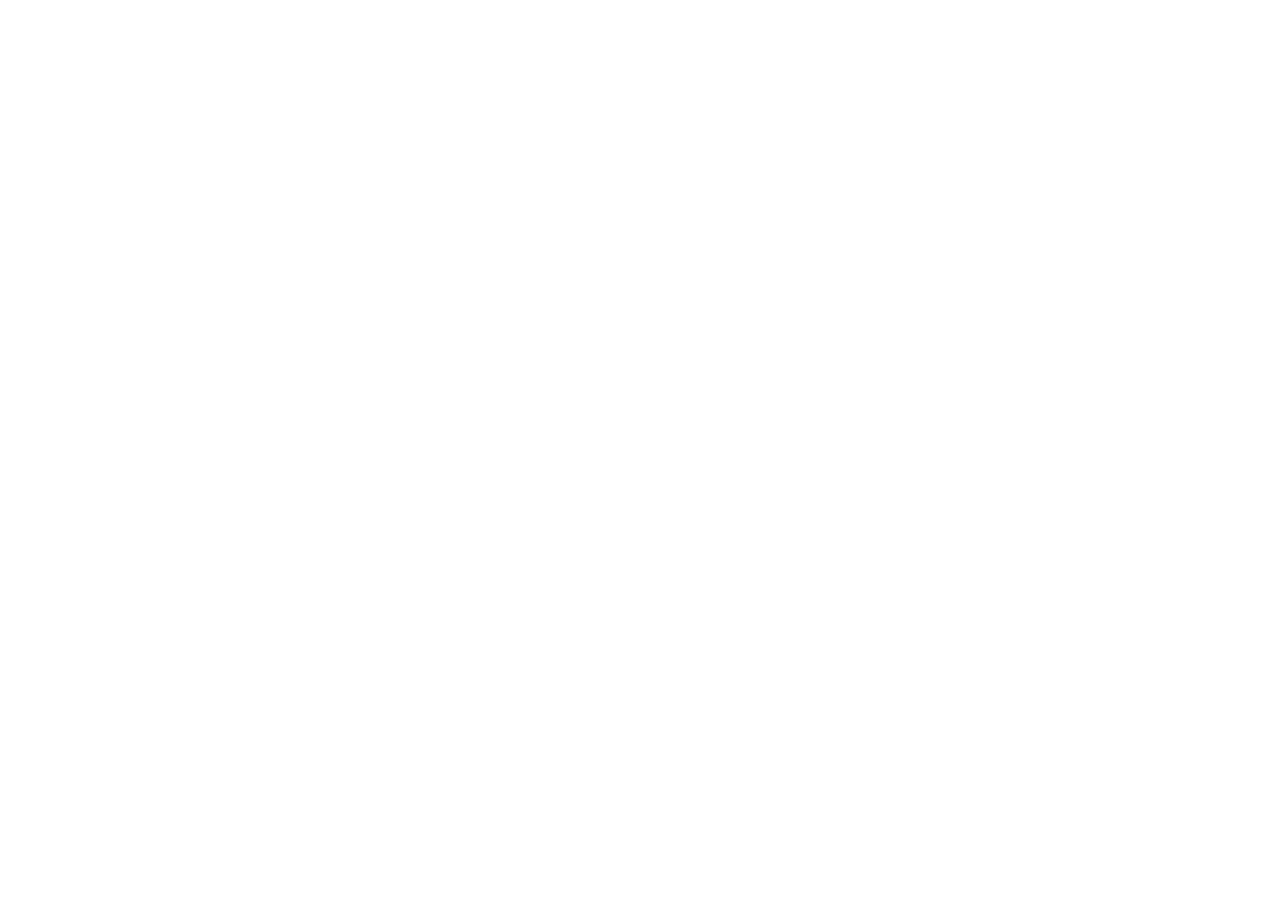
==== index.html @ 2722881d "basic files added" ====
<!DOCTYPE html>
<html lang="en">
<head>
    <meta charset="UTF-8">
    <meta http-equiv="X-UA-Compatible" content="IE=edge">
    <meta name="viewport" content="width=device-width, initial-scale=1.0">
    <title>Document</title>
</head>
<body>
    
</body>
</html>
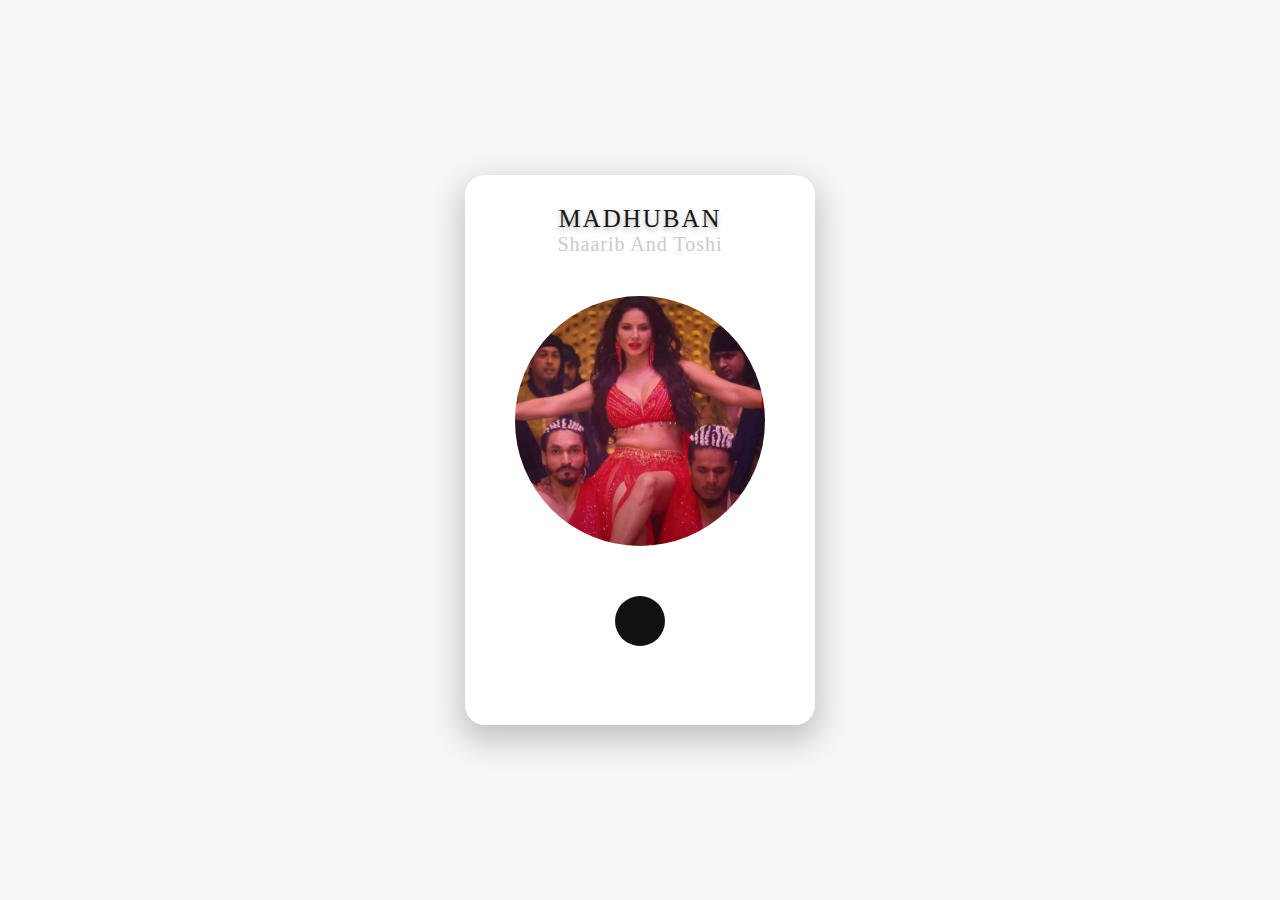
==== commit ce727c74: "a file deleted" ====
--- a/index.html
+++ b/index.html
@@ -4,9 +4,30 @@
     <meta charset="UTF-8">
     <meta http-equiv="X-UA-Compatible" content="IE=edge">
     <meta name="viewport" content="width=device-width, initial-scale=1.0">
-    <title>Document</title>
+    <title>Music By Manas</title>
+    <link rel="stylesheet" href="https://pro.fontawesome.com/releases/v5.10.0/css/all.css" integrity="sha384-AYmEC3Yw5cVb3ZcuHtOA93w35dYTsvhLPVnYs9eStHfGJvOvKxVfELGroGkvsg+p" crossorigin="anonymous"/>
+    <link rel="stylesheet" href="css/style.css">
+    <link rel="icon" href="./images/fav_icon.png" type="image/x-icon">
 </head>
 <body>
-    
+    <div class="main_div">
+        <div class="music_container">
+            <h2 id="title">Madhuban</h2>
+            <h3 id="artist">Shaarib and Toshi</h3>
+            <div class="img_container">
+                <img src="./images/madhuban.jpg" alt="">
+            </div>
+            <!-- <audio src="./music/Madhuban.mp3" controls></audio> -->
+            <!-- we are commenting this bcz we want to hide it. -->
+            <audio src="./music/Madhuban.mp3" ></audio>
+            <!-- controls -->
+            <div class="music_controls">
+                <i class="fas fa-backward" id="prev" title="Previous"></i>
+                <i class="fas fa-play main_button" id="play" title="Play"></i>     
+                <i class="fas fa-forward" id="next" title="Next"></i>
+            </div>
+        </div>
+    </div>
+    <script src="./js/script.js"></script>
 </body>
 </html>--- a/css/style.css
+++ b/css/style.css
@@ -0,0 +1,135 @@
+/* intially there will be some margin for removing it*/
+*,
+*::before,      
+*::after
+{
+    margin:0;
+    padding:0;
+    box-sizing:border-box;
+}
+
+html
+{
+    /* for making 1rem=10px */
+    font-size:62.5%;   
+    font-family:"sans-serif";
+}
+
+.main_div
+{
+    width:100vw;
+    height:100vh;
+    background-color:#f6f6f6;
+    /* by these two lines display grid and displat center all the elements inside this div align to center automatically */
+    display:grid;
+    place-items: center;
+}
+.music_container
+{
+    width:35rem;
+    height:55rem;
+    background-color:#ffffff;
+    border-radius: 2rem;
+    box-shadow: 0 1.2rem 3rem 0.5rem rgba(0,0,0,0.2);
+    padding:3rem;
+    text-align:center;
+}
+.music_container #title
+{
+    text-transform: uppercase;
+    letter-spacing:0.2rem;
+    word-spacing:0.5rem;
+    color:#171717;
+    margin:2 rem 0 0.5rem 0;
+    font-size:2.5rem;
+    font-weight:500;
+    text-shadow:0 0.3rem 0.5rem rgba(0,0,0,0.3);
+}
+.music_container #artist
+{
+    color:#cccaca;
+    text-transform:capitalize;
+    letter-spacing: 0.1rem;
+    font-size:2rem;
+    margin-bottom:4rem;
+    font-weight:300;
+}
+
+.img_container
+{
+    width: 25rem;
+    height:25rem;
+    /* margin auto means content comes to center */
+    margin:auto;
+}
+
+img
+{
+    /* make the image fit  */
+    /* width and height 100% means image will adjust to his parent div it means acc to img-container */
+    width:100%;
+    height:100%;
+    border-radius:50%;   /* it means image will become circle */
+    object-fit:cover;   /*now it will take complete width and height of parent div */
+    /* object-fit:cover used to specify how an img or video should be resized to fit its container */
+    box-shadow: 0 1.2rem 3 rem 0.5rem rgba(0,0,0,0.4);
+}
+
+.music_controls
+{
+    width:20rem;
+    display:flex;
+    justify-content:space-between;
+    margin:auto;
+    margin-top:5rem;
+    align-items: center;
+}
+
+.music_controls .fas
+{
+    color:#111111;
+    font-size:2rem;
+    cursor:pointer;
+    filter:drop-shadow(0 1.2rem 3rem 0.5rem rgba(0,0,0,0.4));
+}
+
+.music_controls .main_button
+{
+    width:5rem;
+    height:5rem;
+    border-radius:50%;
+    background-color:#111;
+    color:#f6f6f6;
+    font-size:1.4rem;
+    display:flex;
+    justify-content: center; /* horizontly*/
+    align-items: center;    /*vertically*/
+}
+.music_controls .fas:hover
+{
+    color:grey;
+}
+
+.music_controls .fa-play:hover
+{
+    background-color: #f6f6f6;
+    color:#111;
+    box-shadow: 0 1rem 2 rem 0.2rem rgba(0,0,0,0.4);
+}
+
+/* add anime class to animate */
+.anime
+{
+    animation: rotatePlayer 3s linear  infinite;
+}
+
+@keyframes rotatePlayer
+{
+    from {
+        transform:rotate(0deg);
+    }
+    to
+    {
+        transform:rotate(360deg);
+    }
+}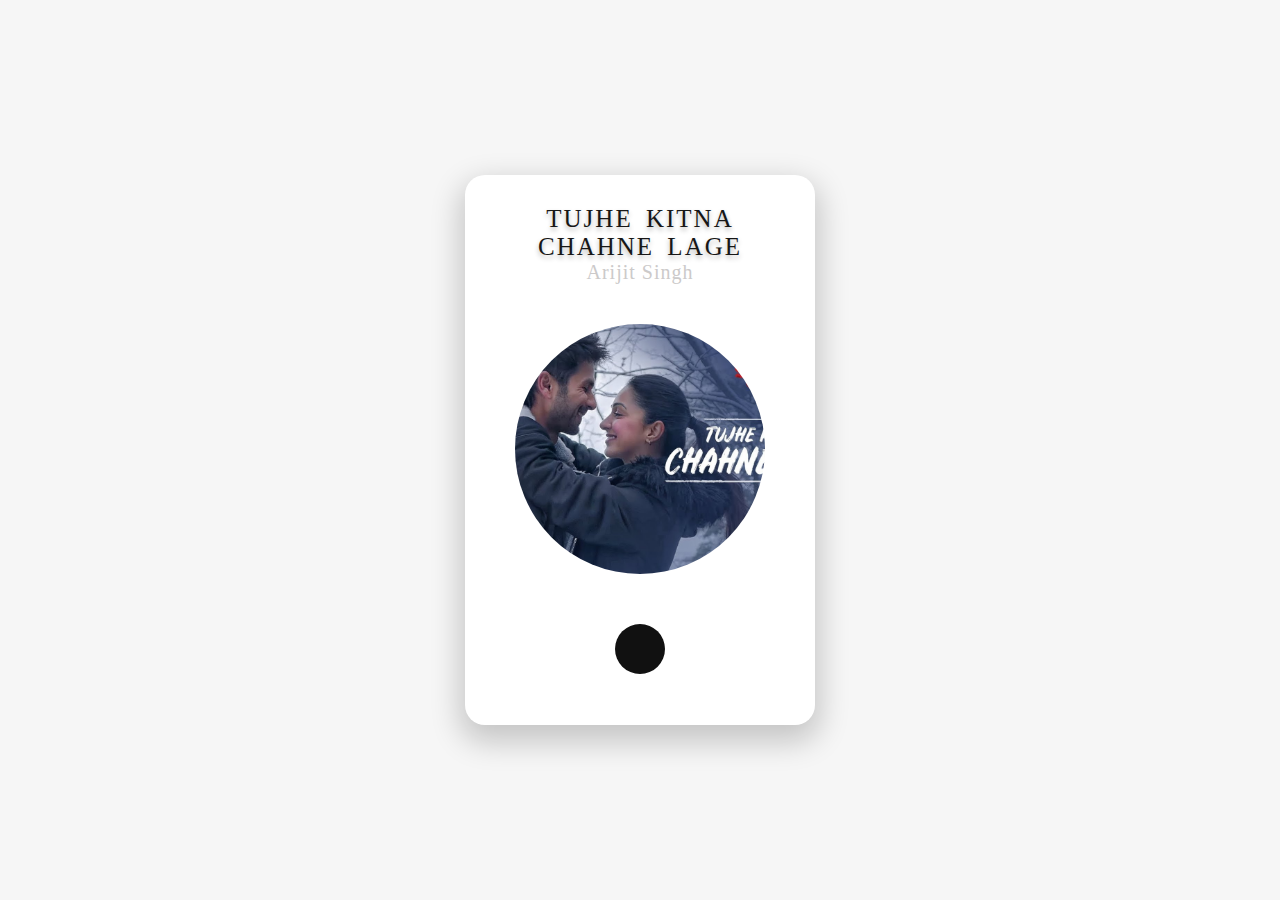
==== commit e46944cc: "project completed" ====
--- a/index.html
+++ b/index.html
@@ -4,7 +4,7 @@
     <meta charset="UTF-8">
     <meta http-equiv="X-UA-Compatible" content="IE=edge">
     <meta name="viewport" content="width=device-width, initial-scale=1.0">
-    <title>Music By Manas</title>
+    <title>Music By MD</title>
     <link rel="stylesheet" href="https://pro.fontawesome.com/releases/v5.10.0/css/all.css" integrity="sha384-AYmEC3Yw5cVb3ZcuHtOA93w35dYTsvhLPVnYs9eStHfGJvOvKxVfELGroGkvsg+p" crossorigin="anonymous"/>
     <link rel="stylesheet" href="css/style.css">
     <link rel="icon" href="./images/fav_icon.png" type="image/x-icon">
@@ -12,21 +12,26 @@
 <body>
     <div class="main_div">
         <div class="music_container">
-            <h2 id="title">Madhuban</h2>
-            <h3 id="artist">Shaarib and Toshi</h3>
+
+            <h2 id="title">Tujhe Kitna Chahne Lage</h2>
+            <h3 id="artist">Arijit Singh</h3>
             <div class="img_container">
-                <img src="./images/madhuban.jpg" alt="">
+                <img src="./images/Tujhe Kitna Chahne Lage.jpg" alt="">
             </div>
             <!-- <audio src="./music/Madhuban.mp3" controls></audio> -->
             <!-- we are commenting this bcz we want to hide it. -->
-            <audio src="./music/Madhuban.mp3" ></audio>
+            <audio src="./music/Tujhe Kitna Chahne Lage.mp3" ></audio>
             <!-- controls -->
             <div class="music_controls">
                 <i class="fas fa-backward" id="prev" title="Previous"></i>
                 <i class="fas fa-play main_button" id="play" title="Play"></i>     
                 <i class="fas fa-forward" id="next" title="Next"></i>
             </div>
+            <!-- <div>
+                <p class="right">MD</p>
+            </div> -->
         </div>
+        
     </div>
     <script src="./js/script.js"></script>
 </body>
--- a/css/style.css
+++ b/css/style.css
@@ -45,6 +45,17 @@
     font-weight:500;
     text-shadow:0 0.3rem 0.5rem rgba(0,0,0,0.3);
 }
+/* .right
+{
+    text-transform: uppercase;
+    letter-spacing:0.2rem;
+    word-spacing:0.5rem;
+    color:#171717;
+    font-size:2.5rem;
+    font-weight:500;
+    text-shadow:0 0.3rem 0.5rem rgba(0,0,0,0.3);
+    
+} */
 .music_container #artist
 {
     color:#cccaca;
